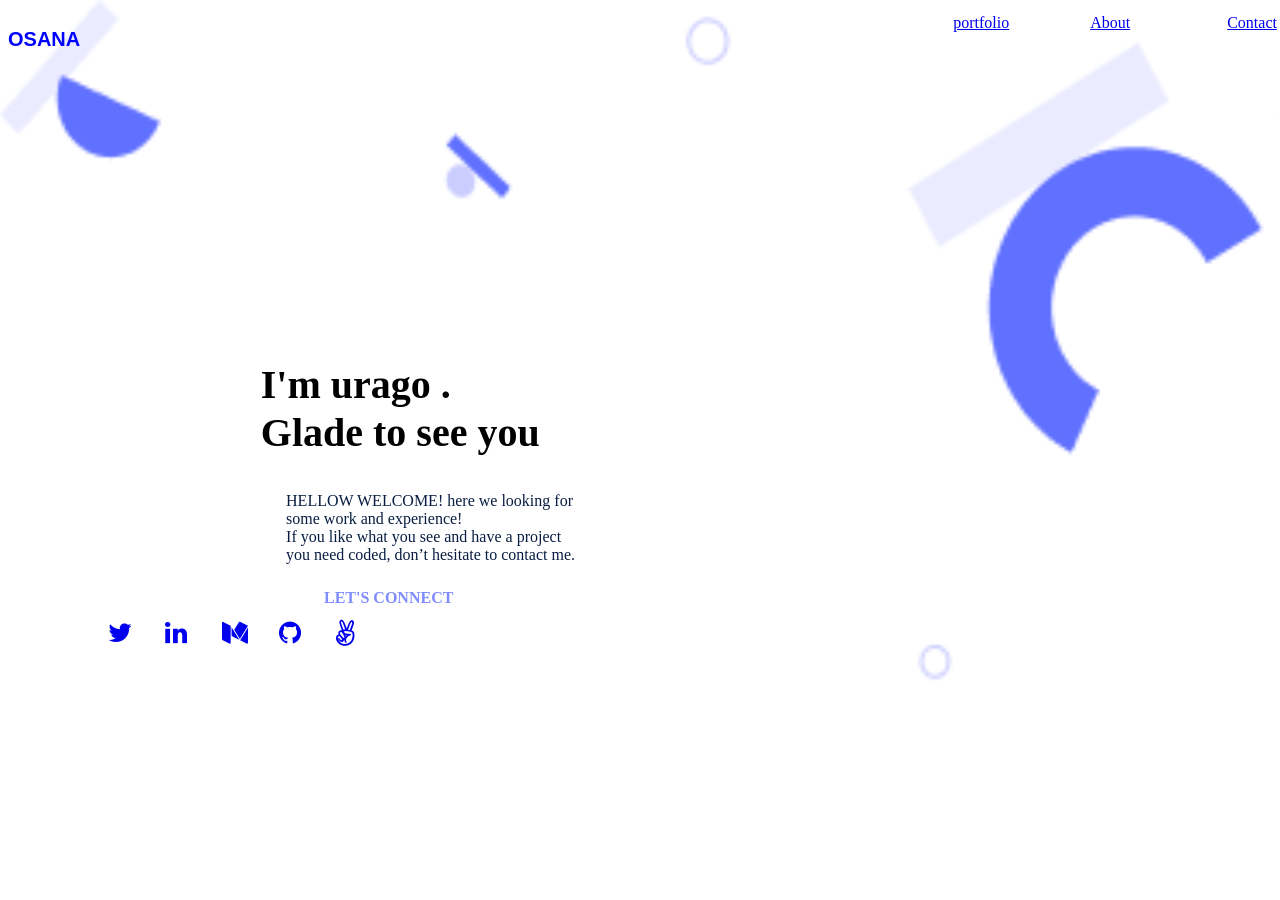
==== setup.html @ 12838786 "set portfolio web" ====
<!DOCTYPE html>
<html lang="en">
<head>
    <meta charset="UTF-8">
    <meta name="viewport" content="width=device-width, initial-scale=1.0">
    <link rel="stylesheet" href="styles.css">
    <link rel="stylesheet" href="https://cdnjs.cloudflare.com/ajax/libs/font-awesome/4.7.0/css/font-awesome.min.css">
    <title>portfolio</title>
</head>
<body>
    <section>
        <div class="he">
            <nav class="logo">
                <h1>OSANA</h1>
                  <ul class="social-media">
                    <a  href="#">portfolio</a></li>
                    <a href="#">About</a></li>
                    <a href="#">Contact</a></li>
                  </ul>
                </nav>
                <div class="menu">
                <svg width="24" height="24" viewBox="0 0 24 24" fill="none" xmlns="http://www.w3.org/2000/svg">
                    <path fill-rule="evenodd" clip-rule="evenodd" d="M3 7C3 6.44772 3.44772 6 4 6H20C20.5523 6 21 6.44772 21 7C21 7.55228 20.5523 8 20 8H4C3.44772 8 3 7.55228 3 7ZM3 12C3 11.4477 3.44772 11 4 11L20 11C20.5523 11 21 11.4477 21 12C21 12.5523 20.5523 13 20 13L4 13C3.44772 13 3 12.5523 3 12ZM4 16C3.44772 16 3 16.4477 3 17C3 17.5523 3.44772 18 4 18H20C20.5523 18 21 17.5523 21 17C21 16.4477 20.5523 16 20 16H4Z" fill="#6070FF"/>
                    </svg>
                </div>
                </nav>
         </div>
  </section>
    <section>
        <div >
            <h1 class="headline_container">I'm urago . <br>
                Glade to see you</h1>
        </div>
        <div class="paragraph"> <p>HELLOW WELCOME!  here we looking for <br>  some  work and experience! <br> If you like what you see and have a project <br> you need coded, 
            don’t hesitate to contact me.</p></div>
            <a href="#" class="custom-link"><h4>LET'S CONNECT</h4></a>
            <div class="icon-bar">
              <a class="active" href="#"><i class="fa fa-twitter"></i></a>&nbsp; 
              <a href="#"><i class="fa fa-linkedin"></i></a>&nbsp;
              <a href="#"><i class="fa fa-medium"></i></a>&nbsp;
              <a href="#"><i class="fa fa-github"></i></a>&nbsp;
              <a href="#"><i class="fa fa-angellist"></i></a>&nbsp;
            </div>
    </section>
</body>
</html>
---- styles.css ----
.he{
  width: 100%;
  height: 80px;
  display: block;
}
body {
  background-image: url('image/header-shapes mobile.png');
  background-size: cover;
  background-color: white;
}

.logo{
  height: 100%;
  display: flex;
  justify-content: space-between;
}
.logo h1{
  color: blue;
  font-family: sans-serif;
  font-size: 20px;
}
.headline_container{
  position: relative;
  top: 240px;
  left: 20%;
  font-weight: 700%;
  font-size: 250%;
  line-height: 120%;
  color:black;
}
  .paragraph {
    position: relative;
    left: 20%;
    top: 200px;
    padding: 2%;
    width: 80%;
    max-width: 920px;
    height: auto;
    display: flex;
    align-items: baseline;
    color: #091E42;
  
}

.social-media {
  display: inline-flex;
  justify-content: space-around;
}
.social-media a i {
  text-decoration:none ;
  padding-left: 40%;
  font-size: 26px; /* Increase this value to adjust the size */
}
.social-media a {
  top: -20px;
  left: 20%;
  position: relative;
  display: inline-flex; /* Changed to inline-flex for proper alignment */
padding: 10px;
gap: 16px;
width: 117px;
height: 24px;
flex: none;
order: 2;
flex-grow: 0;
}
.icon-bar {
  display: inline-flex;
  justify-content: space-around;
}

.icon-bar a i {
  padding-left: 30%;
  font-size: 26px; /* Increase this value to adjust the size */
}
.icon-bar a {
  text-decoration: none;
  margin: 20%;
  padding: 0px;
  gap: 20%; /* Increase this value to create more gap */
  position: relative;
  left: 80%;
  top: 130px;
  width: 15px;
  height: 34px;
}
.custom-link {
  text-decoration: none;
  position: relative;
  width: 117px;
  height: 74px;
  font-weight: 500;
  font-size: 16px;
  line-height: 24px;
  color: #7F8CFF;
  left: 25%;
 top: 160px;
 color: #7F8CFF;
}
.menu{
  position: relative;
  left: 500px;
  top: -70px;
  float: left;
}
@media (max-width: 767px) {
  .social-media {
    display: none;
  }

  body {
    background-image: url('image/header-shapes mobile.png');
    background-size: cover;
  }
}

@media (min-width: 768px) {
  .menu {
    display: none;
  }
}
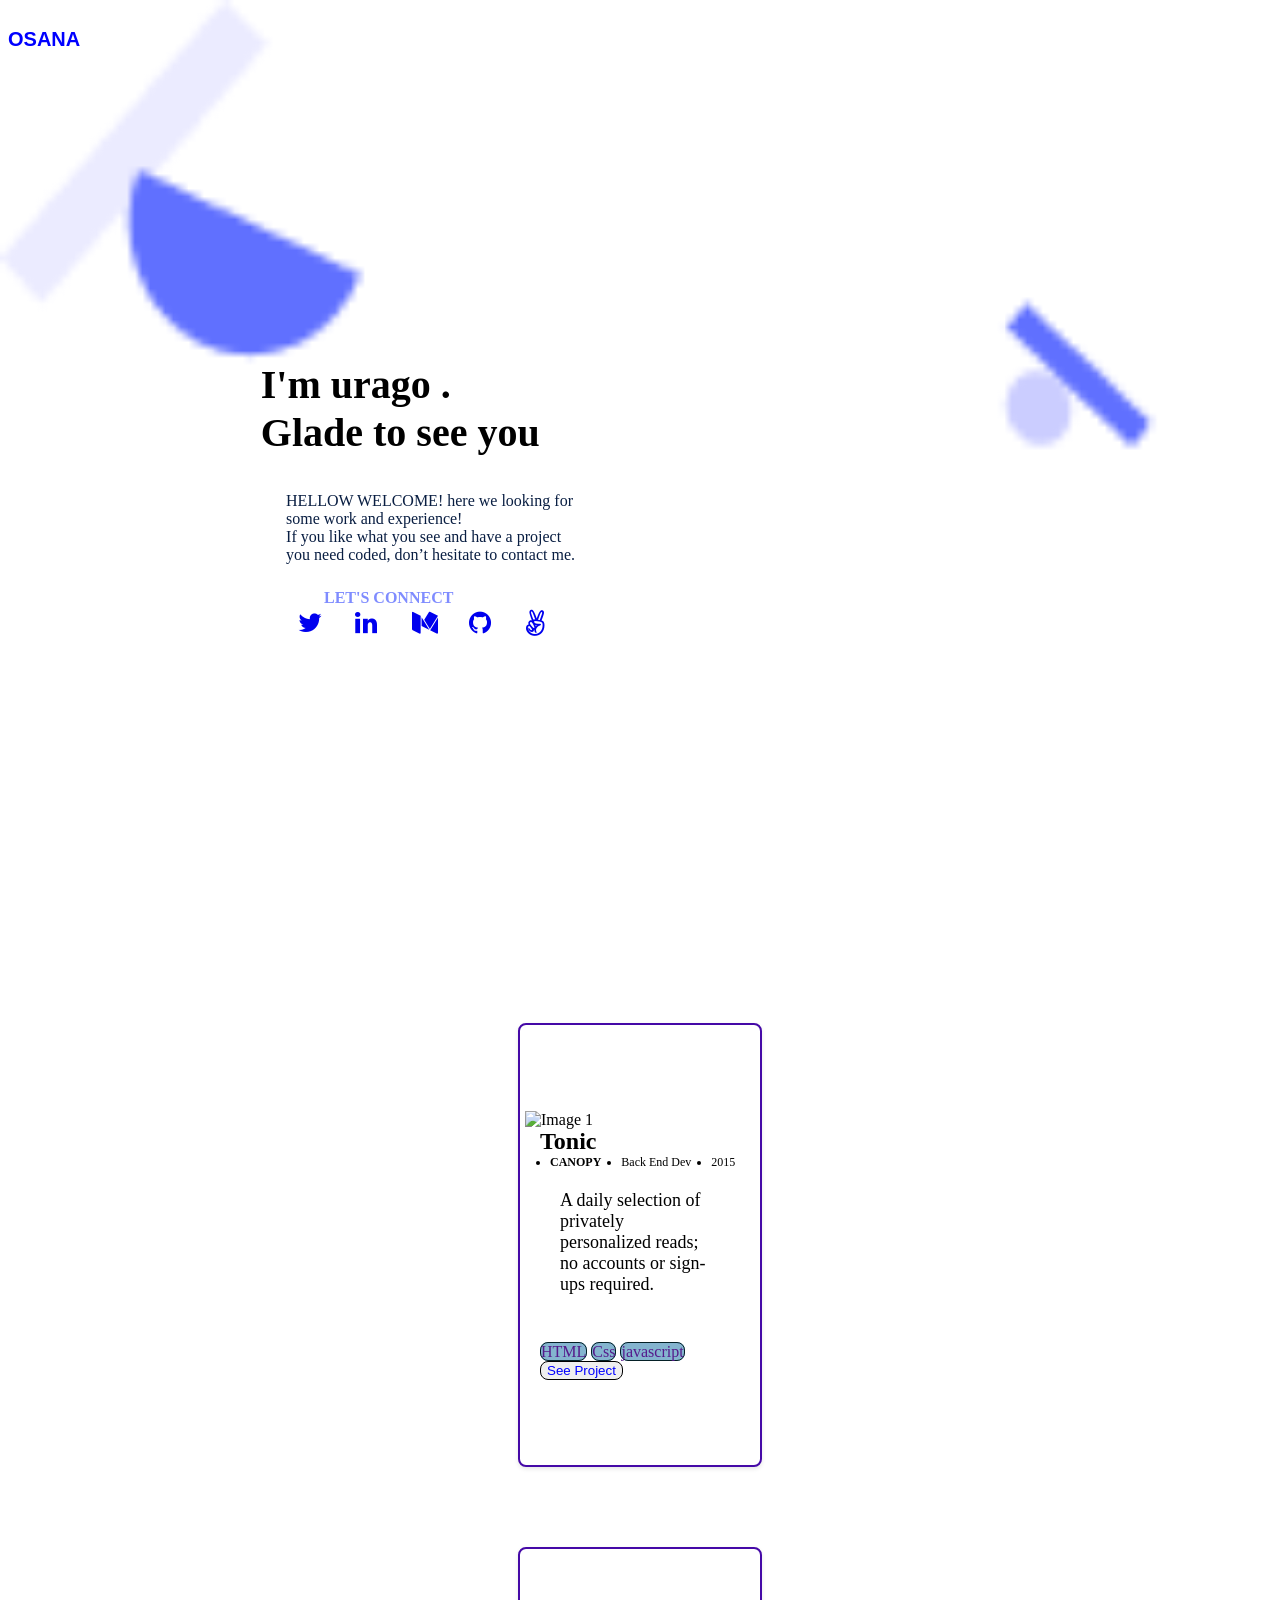
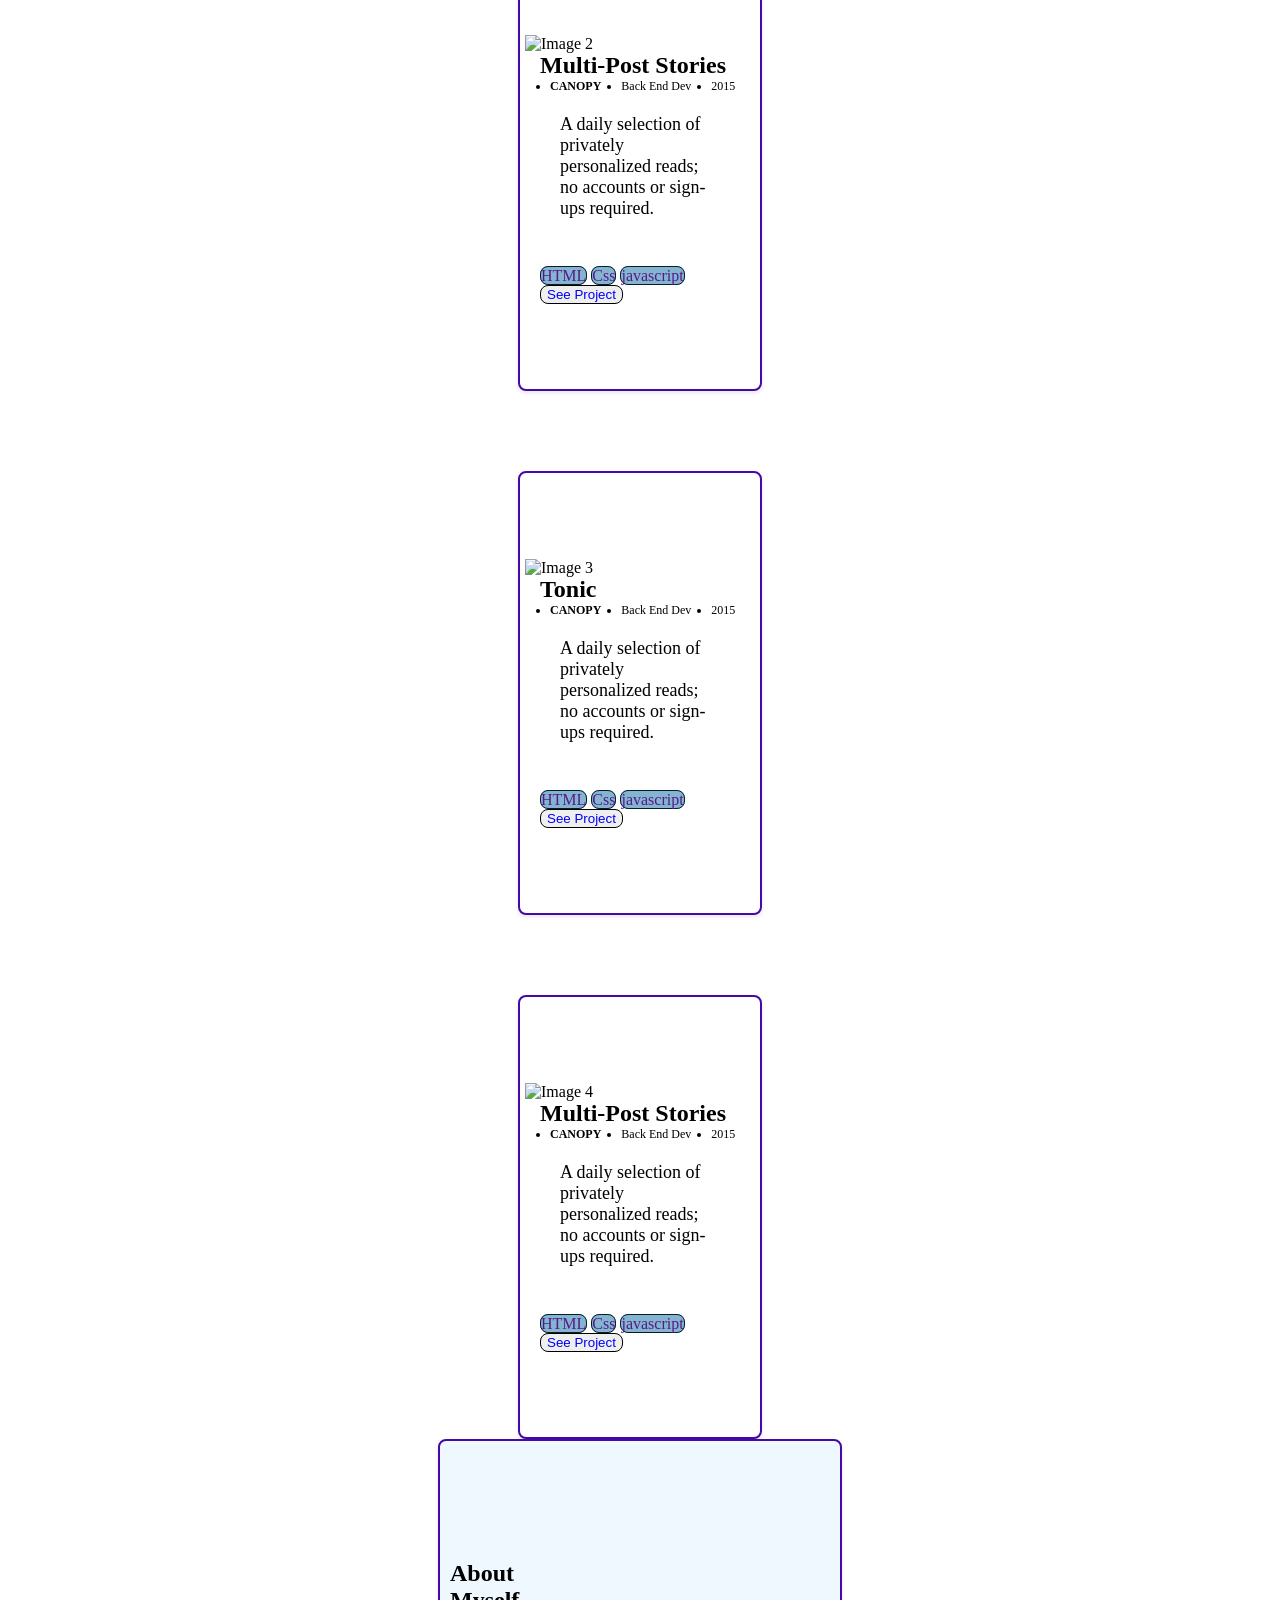
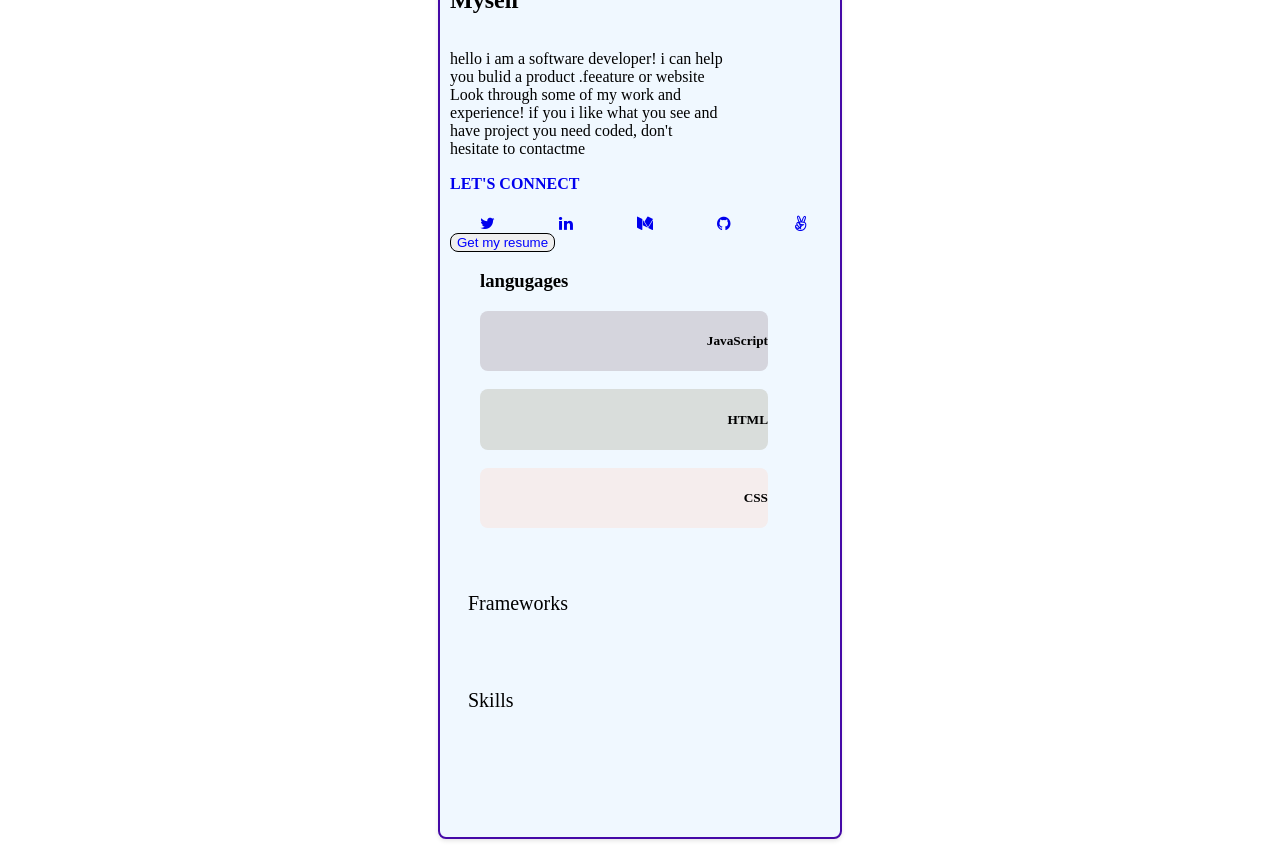
==== commit 330ec447: "Updated .gitignore, setup.html, and styles.css, added node_modules/" ====
--- a/setup.html
+++ b/setup.html
@@ -43,4 +43,167 @@
             </div>
     </section>
 </body>
-</html>+</html>
+
+<section class="container">
+
+  <li class="item">
+    <img src="C:\Users\std\Desktop\portfol\portfolio\image\image1.jpg" alt="Image 1" class="image">
+    <dev class="title">
+    <h2>Tonic</h2>
+  </dev>
+    <div class="comp">
+      <ul>
+      <li ><b>CANOPY</b></li>
+    <li>Back End Dev</li> 
+    <li>2015</li>
+    </ul>
+    </div>
+</div>
+<div class="p">
+<p>A daily selection of privately personalized reads; 
+no accounts or sign-ups required.
+</p>
+</div>
+<div class="btnlun">
+  <a href="" class="l">HTML</a>
+  <a href="" class="l">Css</a>
+  <a href="" class="l">javascript</a>
+    </div>
+    <div class="seebtn">
+    <button>See Project</button>
+  </div>
+  </li>
+
+  <li class="item">
+    <img src="C:\Users\std\Desktop\portfol\portfolio\image\photo_2024-05-09_21-36-04.jpg" alt="Image 2" class="image">
+    <dev class="title">
+    <h2>Multi-Post Stories</h2>
+  </dev>
+    <div class="comp">
+      <ul>
+      <li ><b>CANOPY</b></li>
+    <li>Back End Dev</li> 
+    <li>2015</li>
+    </ul>
+    </div>
+</div>
+<div class="p">
+<p>A daily selection of privately personalized reads; 
+no accounts or sign-ups required.
+</p>
+</div>
+<div class="btnlun">
+  <a href="" class="l">HTML</a>
+  <a href="" class="l">Css</a>
+  <a href="" class="l">javascript</a>
+    </div>
+    <div class="seebtn">
+    <button>See Project</button>
+  </div>
+  </li>
+
+  <li class="item">
+    <img src="C:\Users\std\Desktop\portfol\portfolio\image\photo_2024-05-09_21-34-53.jpg" alt="Image 3" class="image">
+    <dev class="title">
+    <h2>Tonic</h2>
+  </dev>
+    <div class="comp">
+      <ul>
+      <li ><b>CANOPY</b></li>
+    <li>Back End Dev</li> 
+    <li>2015</li>
+    </ul>
+    </div>
+</div>
+<div class="p">
+<p>A daily selection of privately personalized reads; 
+no accounts or sign-ups required.
+</p>
+</div>
+<div class="btnlun">
+  <a href="" class="l">HTML</a>
+  <a href="" class="l">Css</a>
+  <a href="" class="l">javascript</a>
+    </div>
+    <div class="seebtn">
+    <button>See Project</button>
+  </div>
+  </li>
+
+  <li class="item">
+    <img src="C:\Users\std\Desktop\portfol\portfolio\image\photo_2024-05-09_21-35-05.jpg" alt="Image 4" class="image">
+    <dev class="title">
+      <h2>Multi-Post Stories</h2>
+  </dev>
+    <div class="comp">
+      <ul>
+      <li ><b>CANOPY</b></li>
+    <li>Back End Dev</li> 
+    <li>2015</li>
+    </ul>
+    </div>
+</div>
+<div class="p">
+<p>A daily selection of privately personalized reads; 
+no accounts or sign-ups required.
+</p>
+</div>
+<div class="btnlun">
+  <a href="" class="l">HTML</a>
+  <a href="" class="l">Css</a>
+  <a href="" class="l">javascript</a>
+    </div>
+    <div class="seebtn">
+    <button>See Project</button>
+  </div>
+  </li>
+</section>
+
+<section class="about">
+  <div class="item1">
+    <div class="about1">
+    <h1>About<br>Myself</h1>
+  </div>
+  <div class="para2">
+    <p>hello i am a software developer! i can help <br>you bulid a product .feeature or website <br> Look through some of my work and <br>experience! if you i like what you see and<br> have project you need coded, don't<br> hesitate to contactme</p>
+  </div>
+    <a href="#" class="lets"><h4>LET'S CONNECT</h4></a>
+            <div class="icon">
+              <a class="active" href="#"><i class="fa fa-twitter"></i></a>&nbsp; 
+              <a href="#"><i class="fa fa-linkedin"></i></a>&nbsp;
+              <a href="#"><i class="fa fa-medium"></i></a>&nbsp;
+              <a href="#"><i class="fa fa-github"></i></a>&nbsp;
+              <a href="#"><i class="fa fa-angellist"></i></a>&nbsp;
+            </div>
+            <div class="setbtn">
+              <button>Get my resume</button>
+            </div>
+            <div class="languages">
+              
+              <ul class="lang5">
+                <h3>langugages</h3>
+                <div class="js">
+                 <li><img src="C:\Users\std\Desktop\portfol\portfolio\image\photo_2024-05-09_21-35-53.jpg" alt=""></li>
+                 <h5>JavaScript</h5>
+             </div> 
+             <div class="html">
+                 <li><img src="C:\Users\std\Desktop\portfol\portfolio\image\photo_2024-05-09_21-36-04 (2).jpg" alt=""></li>
+                 <h5>HTML</h5>
+             </div> 
+             <div class="css">
+                 <li><img src="C:\Users\std\Desktop\portfol\portfolio\image\photo_2024-05-09_21-36-16.jpg" alt=""></li>
+                 <h5>CSS</h5>
+             </div> 
+              </ul>
+             </div>
+             <div class="last2">
+                 <h4>Frameworks</h4>
+                 <img src="image/Icon - Chevron - Right - Larger.png" alt="">
+             </div>
+             <div class="last3">
+                 <h4>Skills</h4>
+                 <img src="/image/Icon - Chevron - Right - Larger.png" alt="">
+</section>
+
+ 
--- a/styles.css
+++ b/styles.css
@@ -1,69 +1,75 @@
-.he{
+.he {
   width: 100%;
   height: 80px;
   display: block;
 }
+
 body {
   background-image: url('image/header-shapes mobile.png');
   background-size: cover;
   background-color: white;
 }
 
-.logo{
+.logo {
   height: 100%;
   display: flex;
   justify-content: space-between;
 }
-.logo h1{
+
+.logo h1 {
   color: blue;
   font-family: sans-serif;
   font-size: 20px;
 }
-.headline_container{
+
+.headline_container {
   position: relative;
   top: 240px;
   left: 20%;
   font-weight: 700%;
   font-size: 250%;
   line-height: 120%;
-  color:black;
-}
-  .paragraph {
-    position: relative;
-    left: 20%;
-    top: 200px;
-    padding: 2%;
-    width: 80%;
-    max-width: 920px;
-    height: auto;
-    display: flex;
-    align-items: baseline;
-    color: #091E42;
-  
+  color: black;
+}
+
+.paragraph {
+  position: relative;
+  left: 20%;
+  top: 200px;
+  padding: 2%;
+  width: 80%;
+  max-width: 920px;
+  height: auto;
+  display: flex;
+  align-items: baseline;
+  color: #091e42;
 }
 
 .social-media {
   display: inline-flex;
   justify-content: space-around;
 }
+
 .social-media a i {
-  text-decoration:none ;
+  text-decoration: none;
   padding-left: 40%;
   font-size: 26px; /* Increase this value to adjust the size */
 }
+
 .social-media a {
   top: -20px;
   left: 20%;
   position: relative;
   display: inline-flex; /* Changed to inline-flex for proper alignment */
-padding: 10px;
-gap: 16px;
-width: 117px;
-height: 24px;
-flex: none;
-order: 2;
-flex-grow: 0;
-}
+  padding: 10px;
+  gap: 16px;
+  width: 117px;
+  height: 24px;
+  flex: none;
+  order: 2;
+  flex-grow: 0;
+}
+
 .icon-bar {
   display: inline-flex;
   justify-content: space-around;
@@ -73,17 +79,19 @@
   padding-left: 30%;
   font-size: 26px; /* Increase this value to adjust the size */
 }
+
 .icon-bar a {
   text-decoration: none;
   margin: 20%;
-  padding: 0px;
+  padding: 0;
   gap: 20%; /* Increase this value to create more gap */
   position: relative;
-  left: 80%;
-  top: 130px;
+  left: 280%;
+  top: 120px;
   width: 15px;
   height: 34px;
 }
+
 .custom-link {
   text-decoration: none;
   position: relative;
@@ -92,18 +100,19 @@
   font-weight: 500;
   font-size: 16px;
   line-height: 24px;
-  color: #7F8CFF;
+  color: #7f8cff;
   left: 25%;
- top: 160px;
- color: #7F8CFF;
-}
-.menu{
+  top: 160px;
+}
+
+.menu {
   position: relative;
   left: 500px;
   top: -70px;
   float: left;
 }
-@media (max-width: 767px) {
+
+@media (min-width: 767px) {
   .social-media {
     display: none;
   }
@@ -114,8 +123,183 @@
   }
 }
 
-@media (min-width: 768px) {
+@media (min-width: 375px) {
   .menu {
     display: none;
   }
 }
+
+.container {
+  display: flex;
+  flex-direction:column;
+  align-items: center;
+  justify-content: center;
+  margin-top: 400px;
+}
+
+.item {
+  justify-content: center;
+  background-color: white;
+  display: flex;
+  flex-direction: column;
+  height: 400px;
+  width: 200px;
+  padding: 20px;
+margin-top: 80px;
+  border: 2px solid #4509a7;
+  box-shadow: 0 2px 4px rgba(0, 0, 0, 0.1);
+  border-radius: 8px;
+}
+
+.image {
+  width: 230px;
+ margin-left: -45px;
+ padding: 30px;
+ margin-top: -30px;
+}
+.title{
+  display: flex;
+  margin-top: -50px;
+}
+.comp ul{
+  margin-top: -20px;
+  display: flex;
+  gap: 20px;
+  margin-left: -30px;
+  font-size: 12px;
+
+}
+
+.p {
+  padding: 30px;
+  margin-left: -10px;
+  font-size: 18px;
+  margin-top: -40px;
+}
+.btnlun a {
+  gap: 5px;
+  text-decoration-line: none;
+  border-radius: 8px;
+  border: 1px solid #042027;
+  background-color: rgb(132, 180, 207);
+  text-decoration: none;
+}
+button {
+  border-radius: 8px;
+  border: 1px solid #000;
+  color: blue;
+  cursor: pointer;
+} 
+.about{
+  justify-content: center;
+  display: flex;
+  height: 1000px;
+}
+.item1{
+justify-content: center;
+  background-color:aliceblue;
+  display: flex;
+  flex-direction: column;
+  width: 400px;
+  border: 2px solid #4509a7;
+  box-shadow: 0 2px 4px rgba(0, 0, 0, 0.1);
+  border-radius: 8px;
+}
+.about1{
+  display: flex;
+  margin-left: 10px;
+}
+.para2 {
+display: flex;
+margin-left: 10px;
+}
+
+.lets{
+  position: relative;
+  text-decoration: none;
+  margin-left: 10px;
+  margin-top: -20px;
+}
+.icon{
+  padding: -20px;
+  justify-content:space-between;
+  position: relative;
+  display: flex;
+  margin-left: 40px;
+  
+}
+.setbtn{
+  display: flex;
+  margin-left: 10px;
+}
+.last{
+  background-color: aqua;
+  display: flex;
+  justify-content: space-between;
+  margin-top: 20px;
+}
+.last h4{
+  font-family: var(--font-family);
+font-weight: 500;
+font-size: 20px;
+line-height: 120%;
+color: #000;
+margin-left: 7%;
+}
+.js{
+  display: flex;
+  justify-content: space-between;
+  width: 80%;
+  margin-top:5%;
+  border-radius: 8px;
+  background: #d5d5dd;
+}
+.html{
+  display: flex;
+  margin-top:5%;
+  justify-content: space-between;
+  width: 80%;
+  border-radius: 8px;
+  background: #d9dddb;
+}
+.css{
+  background-color: antiquewhite;
+  display: flex;
+  margin-top:5%;
+  justify-content: space-between;
+  width: 80%;
+  border-radius: 8px;
+  background: #f5eded;
+  
+}
+.lang5{
+  list-style-type: none;
+}
+.last2{
+  display: flex;
+  
+  justify-content: space-between;
+  margin-top: 5%;
+}
+.last3{
+  display: flex;
+  
+  justify-content: space-between;
+  margin-top: 5%;
+}
+.last2 h4{
+  font-family: var(--font-family);
+font-weight: 500;
+font-size: 20px;
+line-height: 120%;
+color: #000;
+margin-left: 7%;
+}
+.last3 h4{
+  font-family: var(--font-family);
+font-weight: 500;
+font-size: 20px;
+line-height: 120%;
+color: #000;
+margin-left: 7%;
+}
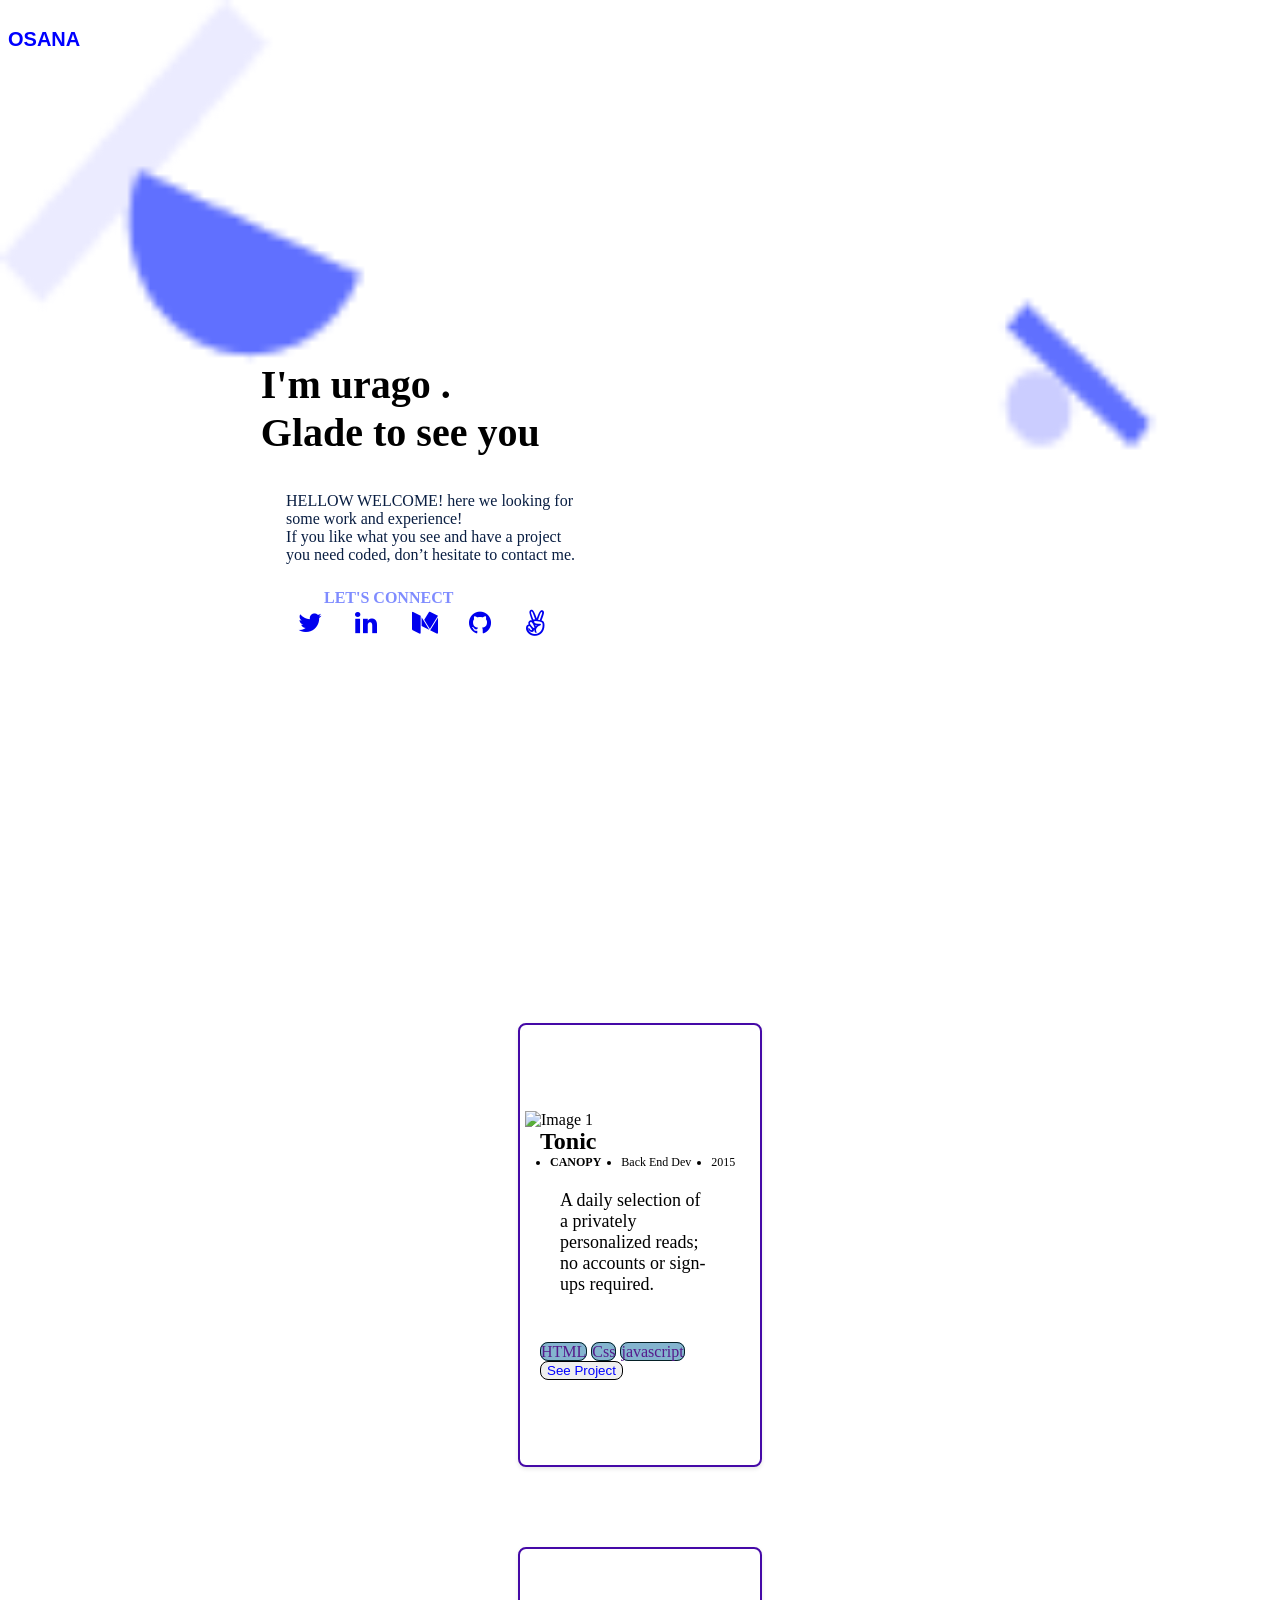
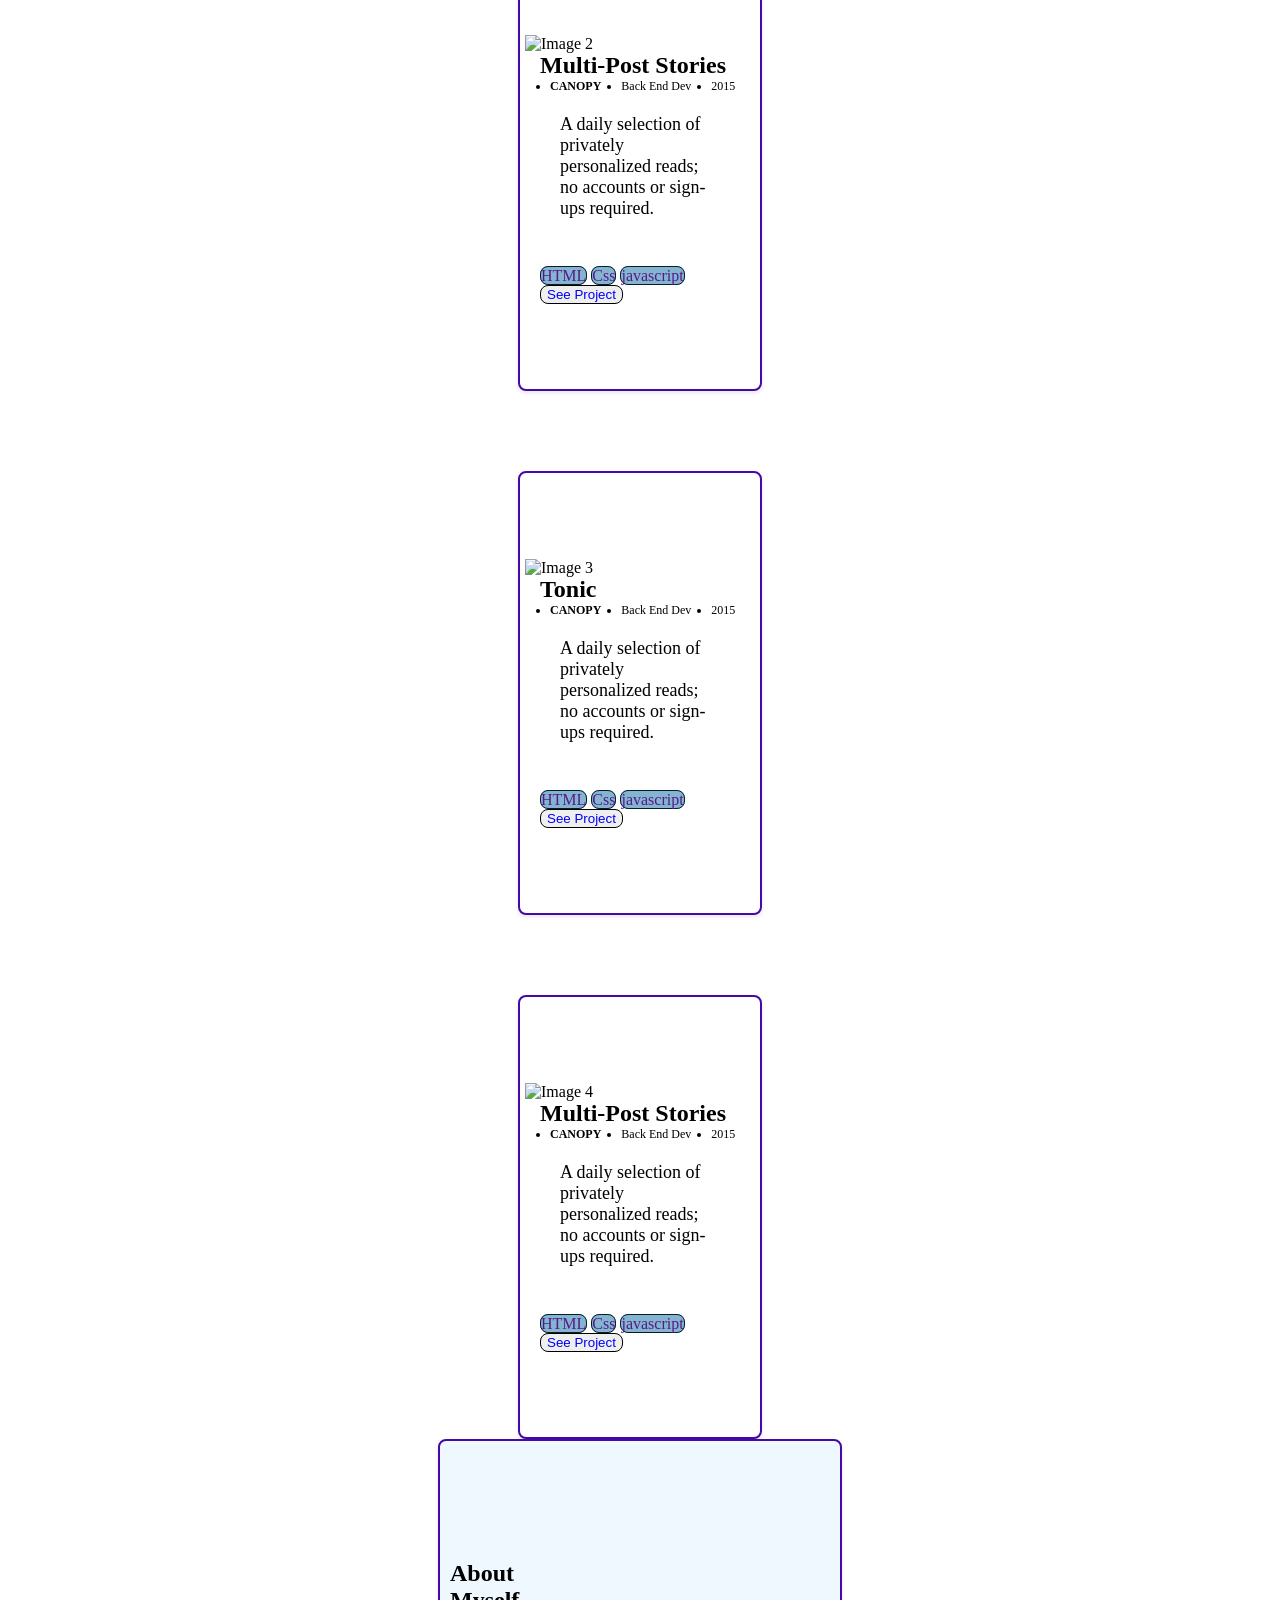
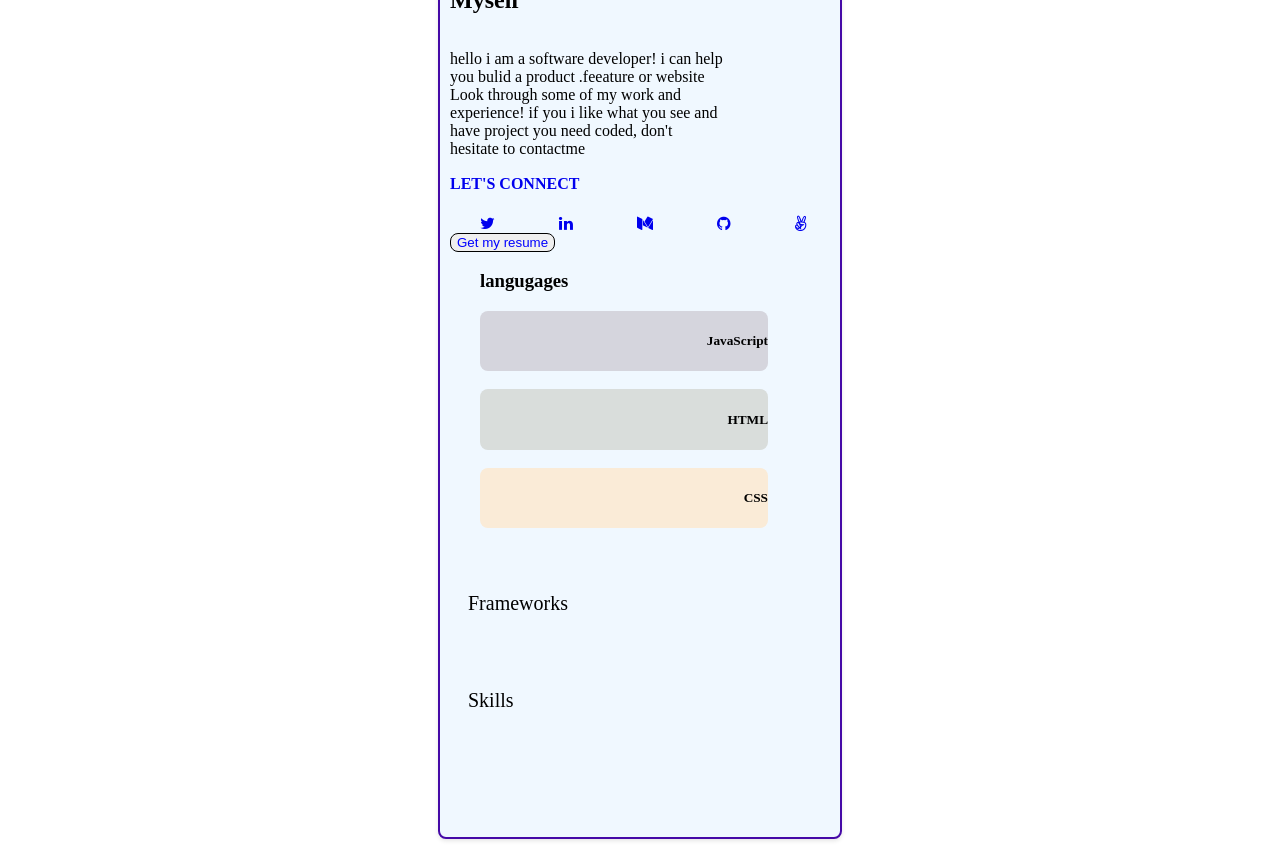
==== commit 28ee606d: "Add modified files and untracked directory" ====
--- a/setup.html
+++ b/setup.html
@@ -61,6 +61,34 @@
     </div>
 </div>
 <div class="p">
+<p>A daily selection of a privately personalized reads; 
+no accounts or sign-ups required.
+</p>
+</div>
+<div class="btnlun">
+  <a href="" class="l">HTML</a>
+  <a href="" class="l">Css</a>
+  <a href="" class="l">javascript</a>
+    </div>
+    <div class="seebtn">
+    <button>See Project</button>
+  </div>
+  </li>
+
+  <li class="item">
+    <img src="C:\Users\std\Desktop\portfol\portfolio\image\image2.jpg" alt="Image 2" class="image">
+    <dev class="title">
+    <h2>Multi-Post Stories</h2>
+  </dev>
+    <div class="comp">
+      <ul>
+      <li ><b>CANOPY</b></li>
+    <li>Back End Dev</li> 
+    <li>2015</li>
+    </ul>
+    </div>
+</div>
+<div class="p">
 <p>A daily selection of privately personalized reads; 
 no accounts or sign-ups required.
 </p>
@@ -76,9 +104,9 @@
   </li>
 
   <li class="item">
-    <img src="C:\Users\std\Desktop\portfol\portfolio\image\photo_2024-05-09_21-36-04.jpg" alt="Image 2" class="image">
-    <dev class="title">
-    <h2>Multi-Post Stories</h2>
+    <img src="C:\Users\std\Desktop\portfol\portfolio\image\image3.jpg" alt="Image 3" class="image">
+    <dev class="title">
+    <h2>Tonic</h2>
   </dev>
     <div class="comp">
       <ul>
@@ -104,35 +132,7 @@
   </li>
 
   <li class="item">
-    <img src="C:\Users\std\Desktop\portfol\portfolio\image\photo_2024-05-09_21-34-53.jpg" alt="Image 3" class="image">
-    <dev class="title">
-    <h2>Tonic</h2>
-  </dev>
-    <div class="comp">
-      <ul>
-      <li ><b>CANOPY</b></li>
-    <li>Back End Dev</li> 
-    <li>2015</li>
-    </ul>
-    </div>
-</div>
-<div class="p">
-<p>A daily selection of privately personalized reads; 
-no accounts or sign-ups required.
-</p>
-</div>
-<div class="btnlun">
-  <a href="" class="l">HTML</a>
-  <a href="" class="l">Css</a>
-  <a href="" class="l">javascript</a>
-    </div>
-    <div class="seebtn">
-    <button>See Project</button>
-  </div>
-  </li>
-
-  <li class="item">
-    <img src="C:\Users\std\Desktop\portfol\portfolio\image\photo_2024-05-09_21-35-05.jpg" alt="Image 4" class="image">
+    <img src="C:\Users\std\Desktop\portfol\portfolio\image\image4.jpg" alt="Image 4" class="image">
     <dev class="title">
       <h2>Multi-Post Stories</h2>
   </dev>
@@ -184,15 +184,15 @@
               <ul class="lang5">
                 <h3>langugages</h3>
                 <div class="js">
-                 <li><img src="C:\Users\std\Desktop\portfol\portfolio\image\photo_2024-05-09_21-35-53.jpg" alt=""></li>
+                 <li><img src="C:\Users\std\Desktop\portfol\portfolio\image\images1.jpg" alt=""></li>
                  <h5>JavaScript</h5>
              </div> 
              <div class="html">
-                 <li><img src="C:\Users\std\Desktop\portfol\portfolio\image\photo_2024-05-09_21-36-04 (2).jpg" alt=""></li>
+                 <li><img src="C:\Users\std\Desktop\portfol\portfolio\image\images2.jpg" alt=""></li>
                  <h5>HTML</h5>
              </div> 
              <div class="css">
-                 <li><img src="C:\Users\std\Desktop\portfol\portfolio\image\photo_2024-05-09_21-36-16.jpg" alt=""></li>
+                 <li><img src="C:\Users\std\Desktop\portfol\portfolio\image\images3.jpg" alt=""></li>
                  <h5>CSS</h5>
              </div> 
               </ul>
--- a/styles.css
+++ b/styles.css
@@ -131,7 +131,7 @@
 
 .container {
   display: flex;
-  flex-direction:column;
+  flex-direction: column;
   align-items: center;
   justify-content: center;
   margin-top: 400px;
@@ -145,7 +145,7 @@
   height: 400px;
   width: 200px;
   padding: 20px;
-margin-top: 80px;
+  margin-top: 80px;
   border: 2px solid #4509a7;
   box-shadow: 0 2px 4px rgba(0, 0, 0, 0.1);
   border-radius: 8px;
@@ -153,21 +153,22 @@
 
 .image {
   width: 230px;
- margin-left: -45px;
- padding: 30px;
- margin-top: -30px;
-}
-.title{
+  margin-left: -45px;
+  padding: 30px;
+  margin-top: -30px;
+}
+
+.title {
   display: flex;
   margin-top: -50px;
 }
-.comp ul{
+
+.comp ul {
   margin-top: -20px;
   display: flex;
   gap: 20px;
   margin-left: -30px;
   font-size: 12px;
-
 }
 
 .p {
@@ -176,28 +177,31 @@
   font-size: 18px;
   margin-top: -40px;
 }
+
 .btnlun a {
   gap: 5px;
-  text-decoration-line: none;
   border-radius: 8px;
   border: 1px solid #042027;
   background-color: rgb(132, 180, 207);
   text-decoration: none;
 }
+
 button {
   border-radius: 8px;
   border: 1px solid #000;
   color: blue;
   cursor: pointer;
-} 
-.about{
+}
+
+.about {
   justify-content: center;
   display: flex;
   height: 1000px;
 }
-.item1{
-justify-content: center;
-  background-color:aliceblue;
+
+.item1 {
+  justify-content: center;
+  background-color: aliceblue;
   display: flex;
   flex-direction: column;
   width: 400px;
@@ -205,101 +209,110 @@
   box-shadow: 0 2px 4px rgba(0, 0, 0, 0.1);
   border-radius: 8px;
 }
-.about1{
+
+.about1 {
   display: flex;
   margin-left: 10px;
 }
+
 .para2 {
-display: flex;
-margin-left: 10px;
-}
-
-.lets{
+  display: flex;
+  margin-left: 10px;
+}
+
+.lets {
   position: relative;
   text-decoration: none;
   margin-left: 10px;
   margin-top: -20px;
 }
-.icon{
+
+.icon {
   padding: -20px;
-  justify-content:space-between;
+  justify-content: space-between;
   position: relative;
   display: flex;
   margin-left: 40px;
-  
-}
-.setbtn{
+}
+
+.setbtn {
   display: flex;
   margin-left: 10px;
 }
-.last{
+
+.last {
   background-color: aqua;
   display: flex;
   justify-content: space-between;
   margin-top: 20px;
 }
-.last h4{
+
+.last h4 {
   font-family: var(--font-family);
-font-weight: 500;
-font-size: 20px;
-line-height: 120%;
-color: #000;
-margin-left: 7%;
-}
-.js{
+  font-weight: 500;
+  font-size: 20px;
+  line-height: 120%;
+  color: #000;
+  margin-left: 7%;
+}
+
+.js {
   display: flex;
   justify-content: space-between;
   width: 80%;
-  margin-top:5%;
+  margin-top: 5%;
   border-radius: 8px;
   background: #d5d5dd;
 }
-.html{
-  display: flex;
-  margin-top:5%;
+
+.html {
+  display: flex;
+  margin-top: 5%;
   justify-content: space-between;
   width: 80%;
   border-radius: 8px;
   background: #d9dddb;
 }
-.css{
+
+.css {
   background-color: antiquewhite;
   display: flex;
-  margin-top:5%;
+  margin-top: 5%;
   justify-content: space-between;
   width: 80%;
   border-radius: 8px;
-  background: #f5eded;
-  
-}
-.lang5{
+}
+
+.lang5 {
   list-style-type: none;
 }
-.last2{
-  display: flex;
-  
-  justify-content: space-between;
-  margin-top: 5%;
-}
-.last3{
-  display: flex;
-  
-  justify-content: space-between;
-  margin-top: 5%;
-}
-.last2 h4{
+
+.last2 {
+  display: flex;
+  justify-content: space-between;
+  margin-top: 5%;
+}
+
+.last3 {
+  display: flex;
+  justify-content: space-between;
+  margin-top: 5%;
+}
+
+.last2 h4 {
   font-family: var(--font-family);
-font-weight: 500;
-font-size: 20px;
-line-height: 120%;
-color: #000;
-margin-left: 7%;
-}
-.last3 h4{
+  font-weight: 500;
+  font-size: 20px;
+  line-height: 120%;
+  color: #000;
+  margin-left: 7%;
+}
+
+.last3 h4 {
   font-family: var(--font-family);
-font-weight: 500;
-font-size: 20px;
-line-height: 120%;
-color: #000;
-margin-left: 7%;
-}
+  font-weight: 500;
+  font-size: 20px;
+  line-height: 120%;
+  color: #000;
+  margin-left: 7%;
+}
